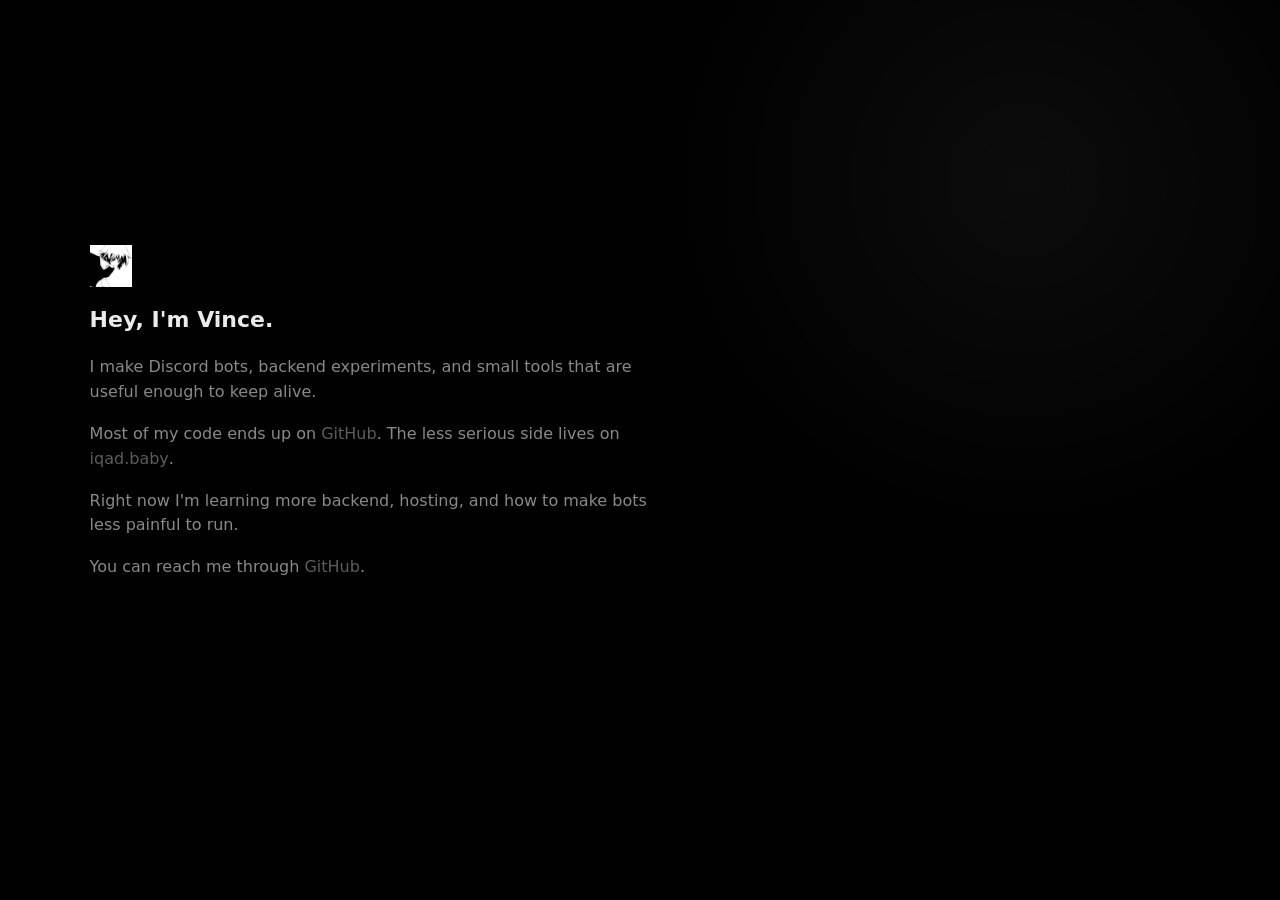
==== index.html @ 7ebabbdb "Publish iqad site" ====
<!doctype html>
<html lang="en">
<head>
  <meta charset="utf-8" />
  <meta name="viewport" content="width=device-width, initial-scale=1" />
  <title>iqad</title>
  <meta name="description" content="Discord bots, backend experiments, and small tools by Vince." />
  <meta name="theme-color" content="#050505" />
  <style>
    :root {
      color-scheme: dark;
      --bg: oklch(7% 0 0);
      --text: oklch(94% 0 0);
      --muted: oklch(63% 0 0);
      --link-rest: oklch(48% 0 0);
      --link-hover: oklch(100% 0 0);
      --ease-out: cubic-bezier(.16, 1, .3, 1);
      --ease-soft: cubic-bezier(.22, .61, .36, 1);
      --ease-glide: cubic-bezier(.4, 0, .2, 1);
    }
    * { box-sizing: border-box; }
    html {
      min-height: 100%;
      background: var(--bg);
      scrollbar-width: none;
    }
    html::-webkit-scrollbar,
    body::-webkit-scrollbar { display: none; }
    body {
      margin: 0;
      min-height: 100vh;
      overflow-x: hidden;
      scrollbar-width: none;
      background:
        radial-gradient(circle at 80% 20%, rgba(255, 255, 255, .045), transparent 28%),
        var(--bg);
      color: var(--muted);
      font: 450 16px/1.55 Inter, ui-sans-serif, system-ui, -apple-system, BlinkMacSystemFont, "Segoe UI", sans-serif;
      letter-spacing: 0;
    }

    @view-transition { navigation: auto; }
    ::view-transition-old(root),
    ::view-transition-new(root) {
      animation-duration: 320ms;
      animation-timing-function: var(--ease-out);
    }

    main {
      position: relative;
      width: min(570px, calc(100vw - 32px));
      margin-left: clamp(16px, 7vw, 112px);
      padding-top: clamp(132px, 31vh, 245px);
      padding-bottom: 80px;
      opacity: 0;
      transform: translateY(8px);
      animation: page-in 900ms var(--ease-out) forwards;
    }

    .mark {
      display: block;
      width: 42px;
      height: 42px;
      margin-bottom: 20px;
      opacity: 0;
      transform: translateY(7px) scale(.96);
      animation: mark-in 820ms var(--ease-out) 100ms both;
      image-rendering: -webkit-optimize-contrast;
    }

    h1 {
      margin: 0 0 22px;
      color: var(--text);
      font-size: 22px;
      line-height: 1.2;
      font-weight: 720;
      letter-spacing: 0;
    }
    h1 .word {
      display: inline-block;
      opacity: 0;
      transform: translateY(.35em);
      animation: word-in 720ms var(--ease-out) both;
      animation-delay: calc(200ms + var(--i, 0) * 70ms);
    }

    p {
      margin: 0 0 17px;
      opacity: 0;
      transform: translateY(7px);
      animation: item-in 760ms var(--ease-out) both;
    }
    p:nth-of-type(1) { animation-delay: 380ms; }
    p:nth-of-type(2) { animation-delay: 460ms; }
    p:nth-of-type(3) { animation-delay: 540ms; }
    p:nth-of-type(4) { animation-delay: 620ms; }

    a {
      color: var(--link-rest);
      text-decoration: none;
      font-variation-settings: "wght" 500;
      transition:
        color 480ms var(--ease-glide),
        font-variation-settings 480ms var(--ease-glide);
    }
    a:hover {
      color: var(--link-hover);
      font-variation-settings: "wght" 560;
      transition:
        color 360ms var(--ease-glide),
        font-variation-settings 360ms var(--ease-glide);
    }
    a:focus-visible {
      outline: 2px solid var(--link-hover);
      outline-offset: 4px;
      border-radius: 2px;
    }

    @keyframes page-in {
      to { opacity: 1; transform: translateY(0); }
    }
    @keyframes item-in {
      to { opacity: 1; transform: translateY(0); }
    }
    @keyframes word-in {
      to { opacity: 1; transform: translateY(0); }
    }
    @keyframes mark-in {
      to { opacity: 1; transform: translateY(0) scale(1); }
    }

    @media (max-width: 560px) {
      main { padding-top: 118px; }
      body { font-size: 15.5px; }
    }

    @media (prefers-reduced-motion: reduce) {
      *,
      *::before,
      *::after {
        animation: none !important;
        transition: none !important;
      }
      main,
      h1,
      h1 .word,
      p,
      .mark {
        opacity: 1;
        transform: none;
      }
    }
  </style>
</head>
<body>
  <main>
    <img class="mark" src="assets/iqad.png" alt="iqad mark" width="42" height="42" />

    <h1>
      <span class="word" style="--i:0">Hey,</span>
      <span class="word" style="--i:1">I'm</span>
      <span class="word" style="--i:2">Vince.</span>
    </h1>

    <p>
      I make Discord bots, backend experiments, and small tools that are useful enough to keep alive.
    </p>
    <p>
      Most of my code ends up on <a href="https://github.com/osfv">GitHub</a>.
      The less serious side lives on <a href="https://iqad.baby">iqad.baby</a>.
    </p>
    <p>
      Right now I'm learning more backend, hosting, and how to make bots less painful to run.
    </p>
    <p>
      You can reach me through <a href="https://github.com/osfv">GitHub</a>.
    </p>
  </main>
</body>
</html>
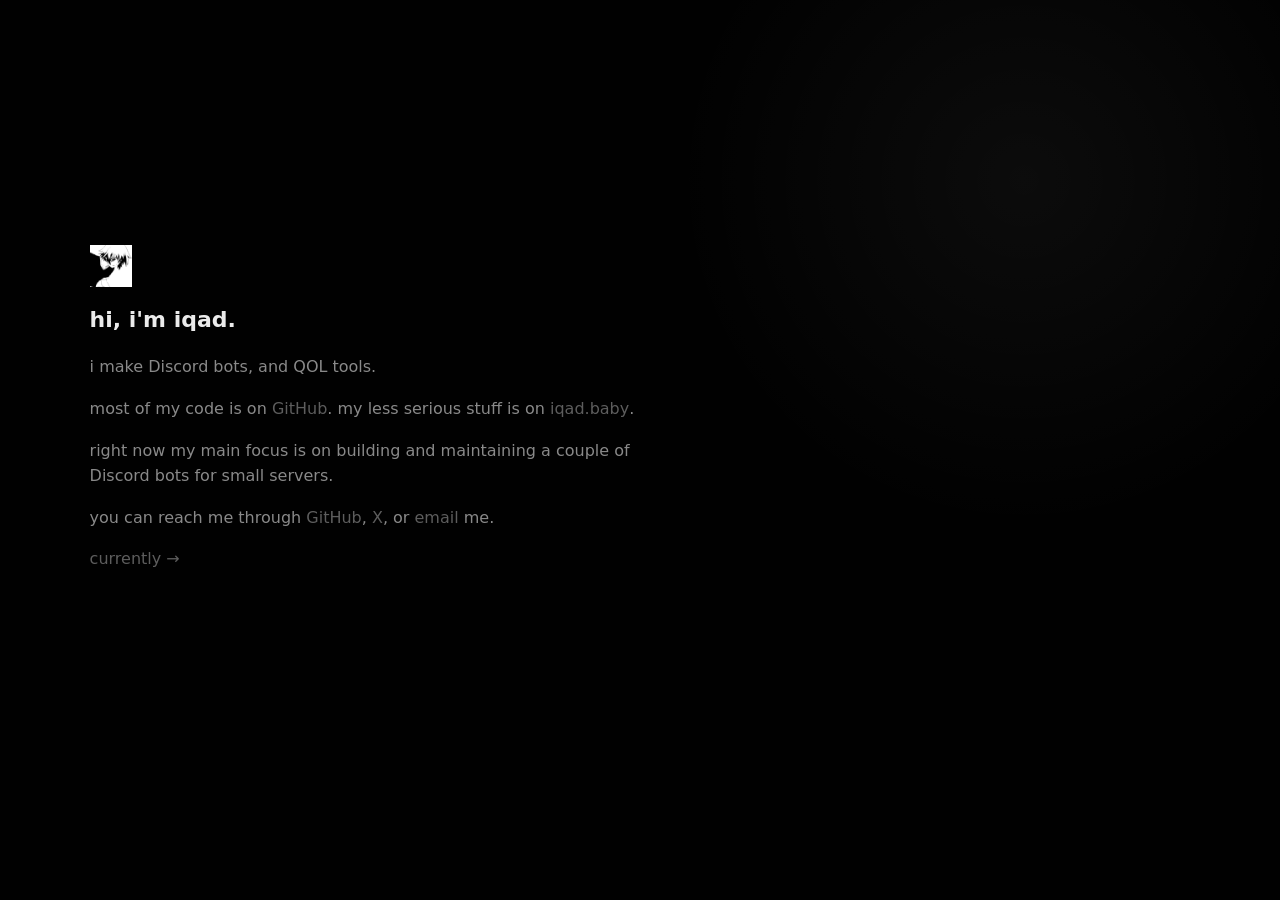
==== commit 359f8c5b: "Update site" ====
--- a/index.html
+++ b/index.html
@@ -6,6 +6,24 @@
   <title>iqad</title>
   <meta name="description" content="Discord bots, backend experiments, and small tools by Vince." />
   <meta name="theme-color" content="#050505" />
+
+  <!-- open graph for discord and other platforms -->
+  <meta property="og:type" content="website" />
+  <meta property="og:url" content="https://iqad.me" />
+  <meta property="og:title" content="iqad" />
+  <meta property="og:description" content="Find out more about me." />
+  <meta property="og:image" content="https://iqad.me/assets/iqad.png" />
+  <meta property="og:image:alt" content="iqad mark" />
+
+  <!-- X card-->
+  <meta name="twitter:card" content="summary" />
+  <meta name="twitter:title" content="iqad" />
+  <meta name="twitter:description" content="Find out more about me." />
+  <meta name="twitter:image" content="https://iqad.me/assets/iqad.png" />
+
+  <link rel="icon" type="image/png" href="/assets/iqad.png" />
+  <link rel="canonical" href="https://iqad.me" />
+
   <style>
     :root {
       color-scheme: dark;
@@ -36,8 +54,8 @@
         var(--bg);
       color: var(--muted);
       font: 450 16px/1.55 Inter, ui-sans-serif, system-ui, -apple-system, BlinkMacSystemFont, "Segoe UI", sans-serif;
-      letter-spacing: 0;
     }
+    ::selection { background: var(--text); color: var(--bg); }
 
     @view-transition { navigation: auto; }
     ::view-transition-old(root),
@@ -74,7 +92,6 @@
       font-size: 22px;
       line-height: 1.2;
       font-weight: 720;
-      letter-spacing: 0;
     }
     h1 .word {
       display: inline-block;
@@ -94,6 +111,7 @@
     p:nth-of-type(2) { animation-delay: 460ms; }
     p:nth-of-type(3) { animation-delay: 540ms; }
     p:nth-of-type(4) { animation-delay: 620ms; }
+    p:nth-of-type(5) { animation-delay: 720ms; }
 
     a {
       color: var(--link-rest);
@@ -116,18 +134,10 @@
       border-radius: 2px;
     }
 
-    @keyframes page-in {
-      to { opacity: 1; transform: translateY(0); }
-    }
-    @keyframes item-in {
-      to { opacity: 1; transform: translateY(0); }
-    }
-    @keyframes word-in {
-      to { opacity: 1; transform: translateY(0); }
-    }
-    @keyframes mark-in {
-      to { opacity: 1; transform: translateY(0) scale(1); }
-    }
+    @keyframes page-in { to { opacity: 1; transform: translateY(0); } }
+    @keyframes item-in { to { opacity: 1; transform: translateY(0); } }
+    @keyframes word-in { to { opacity: 1; transform: translateY(0); } }
+    @keyframes mark-in { to { opacity: 1; transform: translateY(0) scale(1); } }
 
     @media (max-width: 560px) {
       main { padding-top: 118px; }
@@ -135,17 +145,11 @@
     }
 
     @media (prefers-reduced-motion: reduce) {
-      *,
-      *::before,
-      *::after {
+      *, *::before, *::after {
         animation: none !important;
         transition: none !important;
       }
-      main,
-      h1,
-      h1 .word,
-      p,
-      .mark {
+      main, h1, h1 .word, p, .mark {
         opacity: 1;
         transform: none;
       }
@@ -157,23 +161,26 @@
     <img class="mark" src="assets/iqad.png" alt="iqad mark" width="42" height="42" />
 
     <h1>
-      <span class="word" style="--i:0">Hey,</span>
-      <span class="word" style="--i:1">I'm</span>
-      <span class="word" style="--i:2">Vince.</span>
+      <span class="word" style="--i:0">hi,</span>
+      <span class="word" style="--i:1">i'm</span>
+      <span class="word" style="--i:2">iqad.</span>
     </h1>
 
     <p>
-      I make Discord bots, backend experiments, and small tools that are useful enough to keep alive.
+      i make Discord bots, and QOL tools.
     </p>
     <p>
-      Most of my code ends up on <a href="https://github.com/osfv">GitHub</a>.
-      The less serious side lives on <a href="https://iqad.baby">iqad.baby</a>.
+      most of my code is on <a href="https://github.com/osfv">GitHub</a>.
+      my less serious stuff is on <a href="https://iqad.baby">iqad.baby</a>.
     </p>
     <p>
-      Right now I'm learning more backend, hosting, and how to make bots less painful to run.
+      right now my main focus is on building and maintaining a couple of Discord bots for small servers.
     </p>
     <p>
-      You can reach me through <a href="https://github.com/osfv">GitHub</a>.
+      you can reach me through <a href="https://github.com/osfv">GitHub</a>, <a href="https://x.com/oxcipity">X</a>, or <a href="mailto:hi@iqad.baby">email</a> me.
+    </p>
+    <p>
+      <a href="/now">currently →</a>
     </p>
   </main>
 </body>
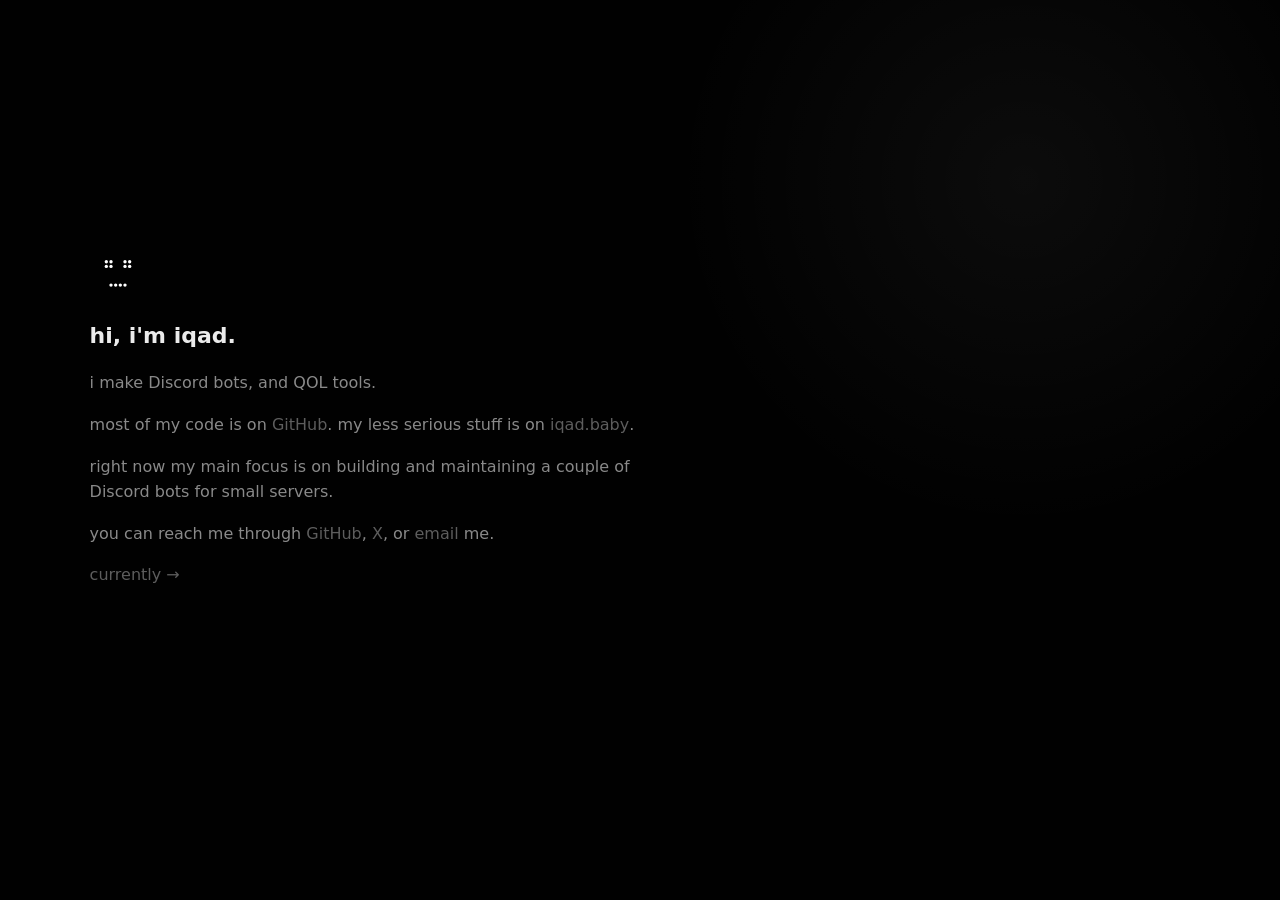
==== commit 92570dd5: "Add animated canvas dot face to index and now pages" ====
--- a/index.html
+++ b/index.html
@@ -6,7 +6,6 @@
   <title>iqad</title>
   <meta name="description" content="Discord bots, backend experiments, and small tools by Vince." />
   <meta name="theme-color" content="#050505" />
-
   <!-- open graph for discord and other platforms -->
   <meta property="og:type" content="website" />
   <meta property="og:url" content="https://iqad.me" />
@@ -14,16 +13,13 @@
   <meta property="og:description" content="Find out more about me." />
   <meta property="og:image" content="https://iqad.me/assets/iqad.png" />
   <meta property="og:image:alt" content="iqad mark" />
-
   <!-- X card-->
   <meta name="twitter:card" content="summary" />
   <meta name="twitter:title" content="iqad" />
   <meta name="twitter:description" content="Find out more about me." />
   <meta name="twitter:image" content="https://iqad.me/assets/iqad.png" />
-
   <link rel="icon" type="image/png" href="/assets/iqad.png" />
   <link rel="canonical" href="https://iqad.me" />
-
   <style>
     :root {
       color-scheme: dark;
@@ -56,14 +52,12 @@
       font: 450 16px/1.55 Inter, ui-sans-serif, system-ui, -apple-system, BlinkMacSystemFont, "Segoe UI", sans-serif;
     }
     ::selection { background: var(--text); color: var(--bg); }
-
     @view-transition { navigation: auto; }
     ::view-transition-old(root),
     ::view-transition-new(root) {
       animation-duration: 320ms;
       animation-timing-function: var(--ease-out);
     }
-
     main {
       position: relative;
       width: min(570px, calc(100vw - 32px));
@@ -74,18 +68,17 @@
       transform: translateY(8px);
       animation: page-in 900ms var(--ease-out) forwards;
     }
-
     .mark {
-      display: block;
-      width: 42px;
-      height: 42px;
-      margin-bottom: 20px;
-      opacity: 0;
-      transform: translateY(7px) scale(.96);
-      animation: mark-in 820ms var(--ease-out) 100ms both;
-      image-rendering: -webkit-optimize-contrast;
-    }
-
+    display: block;
+    width: 56px;
+    height: 56px;
+    margin-bottom: 22px;
+    opacity: 0;
+    transform: translateY(7px) scale(.96);
+    animation: mark-in 820ms var(--ease-out) 100ms both;
+    cursor: pointer;
+    touch-action: manipulation;
+    }
     h1 {
       margin: 0 0 22px;
       color: var(--text);
@@ -100,7 +93,6 @@
       animation: word-in 720ms var(--ease-out) both;
       animation-delay: calc(200ms + var(--i, 0) * 70ms);
     }
-
     p {
       margin: 0 0 17px;
       opacity: 0;
@@ -112,7 +104,6 @@
     p:nth-of-type(3) { animation-delay: 540ms; }
     p:nth-of-type(4) { animation-delay: 620ms; }
     p:nth-of-type(5) { animation-delay: 720ms; }
-
     a {
       color: var(--link-rest);
       text-decoration: none;
@@ -133,17 +124,14 @@
       outline-offset: 4px;
       border-radius: 2px;
     }
-
     @keyframes page-in { to { opacity: 1; transform: translateY(0); } }
     @keyframes item-in { to { opacity: 1; transform: translateY(0); } }
     @keyframes word-in { to { opacity: 1; transform: translateY(0); } }
     @keyframes mark-in { to { opacity: 1; transform: translateY(0) scale(1); } }
-
     @media (max-width: 560px) {
       main { padding-top: 118px; }
       body { font-size: 15.5px; }
     }
-
     @media (prefers-reduced-motion: reduce) {
       *, *::before, *::after {
         animation: none !important;
@@ -158,14 +146,12 @@
 </head>
 <body>
   <main>
-    <img class="mark" src="assets/iqad.png" alt="iqad mark" width="42" height="42" />
-
+    <canvas class="mark" width="42" height="42" role="img" aria-label="iqad — animated dot face"></canvas>
     <h1>
       <span class="word" style="--i:0">hi,</span>
       <span class="word" style="--i:1">i'm</span>
       <span class="word" style="--i:2">iqad.</span>
     </h1>
-
     <p>
       i make Discord bots, and QOL tools.
     </p>
@@ -183,5 +169,113 @@
       <a href="/now">currently →</a>
     </p>
   </main>
+
+  <script>
+  (() => {
+    const canvas = document.querySelector('canvas.mark');
+    if (!canvas) return;
+    const ctx = canvas.getContext('2d');
+
+    const GRID = 12;          // dots per side
+    const SIZE = 56;          // css px — bump this (+ .mark width/height) for a bigger face
+    const reduce = matchMedia('(prefers-reduced-motion: reduce)').matches;
+
+    // crisp on retina
+    const dpr = Math.max(1, Math.min(3, window.devicePixelRatio || 1));
+    canvas.width = SIZE * dpr;
+    canvas.height = SIZE * dpr;
+    canvas.style.width = SIZE + 'px';
+    canvas.style.height = SIZE + 'px';
+    ctx.scale(dpr, dpr);
+
+    const cell = SIZE / GRID;
+    const radius = cell * 0.36;
+
+    // feature dots [col, row] — face sits cols 3–8, rows 3–9
+    const L_OPEN  = [[3,3],[4,3],[3,4],[4,4]];
+    const R_OPEN  = [[7,3],[8,3],[7,4],[8,4]];
+    const L_SHUT  = [[3,4],[4,4]];
+    const R_SHUT  = [[7,4],[8,4]];
+    const M_FLAT  = [[4,8],[5,8],[6,8],[7,8]];
+    const M_SMILE = [[3,7],[4,8],[5,9],[6,9],[7,8],[8,7]];
+
+    const faces = {
+      neutral: [...L_OPEN, ...R_OPEN, ...M_FLAT],
+      smile:   [...L_OPEN, ...R_OPEN, ...M_SMILE],
+      wink:    [...L_OPEN, ...R_SHUT, ...M_SMILE],
+      blink:   [...L_SHUT, ...R_SHUT, ...M_FLAT],
+    };
+
+    const target = new Float32Array(GRID * GRID);
+    const cur = new Float32Array(GRID * GRID);
+    const at = (c, r) => r * GRID + c;
+
+    function setFace(name) {
+      target.fill(0);
+      for (const [c, r] of faces[name]) target[at(c, r)] = 1;
+    }
+
+    function draw() {
+      ctx.clearRect(0, 0, SIZE, SIZE);
+      const bob = reduce ? 0 : Math.sin(performance.now() / 1000 * 1.4) * 0.4;
+      for (let r = 0; r < GRID; r++) {
+        for (let c = 0; c < GRID; c++) {
+          const v = cur[at(c, r)];
+          if (v < 0.012) continue;            // only lit (white) dots show
+          const rad = radius * (0.5 + 0.5 * v); // scale-in for smoothness
+          ctx.beginPath();
+          ctx.fillStyle = 'rgba(255,255,255,' + v + ')';
+          ctx.arc(c * cell + cell / 2, r * cell + cell / 2 + bob, rad, 0, Math.PI * 2);
+          ctx.fill();
+        }
+      }
+    }
+
+    setFace('neutral');
+
+    if (reduce) {
+      cur.set(target);
+      draw();
+      return;
+    }
+
+    function tick() {
+      for (let i = 0; i < cur.length; i++) {
+        cur[i] += (target[i] - cur[i]) * 0.2; // smooth morph
+      }
+      draw();
+      requestAnimationFrame(tick);
+    }
+    tick();
+
+    // idle expression scheduler
+    let hovering = false;
+    function schedule() {
+      if (!hovering) {
+        const roll = Math.random();
+        if (roll < 0.5) {            // blink
+          setFace('blink');
+          setTimeout(() => { if (!hovering) setFace('neutral'); }, 120);
+        } else if (roll < 0.74) {    // quick smile
+          setFace('smile');
+          setTimeout(() => { if (!hovering) setFace('neutral'); }, 900);
+        } else if (roll < 0.88) {    // wink
+          setFace('wink');
+          setTimeout(() => { if (!hovering) setFace('neutral'); }, 520);
+        }
+      }
+      setTimeout(schedule, 1500 + Math.random() * 2800);
+    }
+    setTimeout(schedule, 1600);
+
+    // interactions
+    canvas.addEventListener('pointerenter', () => { hovering = true; setFace('smile'); });
+    canvas.addEventListener('pointerleave', () => { hovering = false; setFace('neutral'); });
+    canvas.addEventListener('pointerdown', () => {
+      setFace('wink');
+      setTimeout(() => setFace(hovering ? 'smile' : 'neutral'), 480);
+    });
+  })();
+</script>
 </body>
 </html>
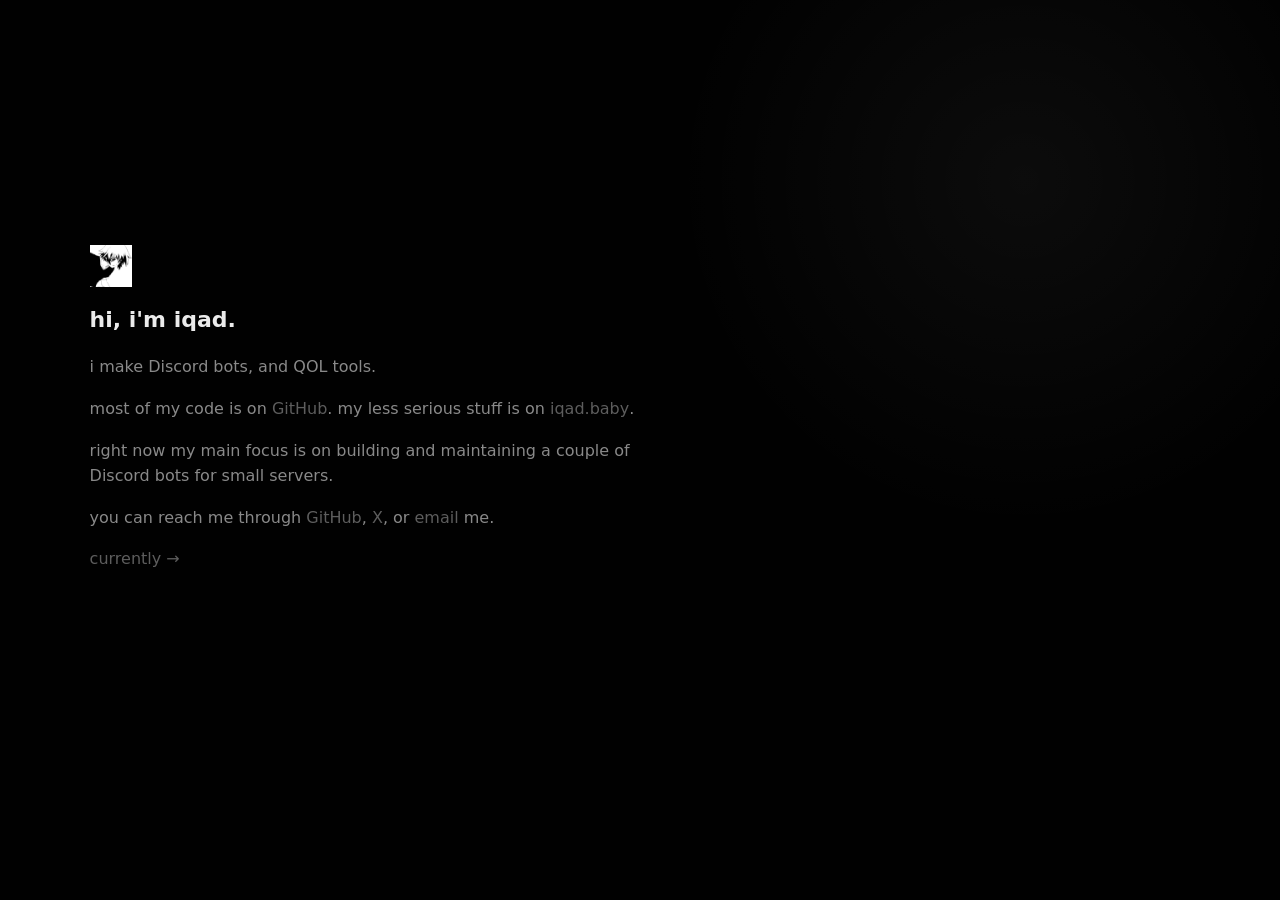
==== commit a78a17b3: "Refactor index and now pages for visual cleanup" ====
--- a/index.html
+++ b/index.html
@@ -68,17 +68,18 @@
       transform: translateY(8px);
       animation: page-in 900ms var(--ease-out) forwards;
     }
+
     .mark {
-    display: block;
-    width: 56px;
-    height: 56px;
-    margin-bottom: 22px;
-    opacity: 0;
-    transform: translateY(7px) scale(.96);
-    animation: mark-in 820ms var(--ease-out) 100ms both;
-    cursor: pointer;
-    touch-action: manipulation;
+      display: block;
+      width: 42px;
+      height: 42px;
+      margin-bottom: 20px;
+      opacity: 0;
+      transform: translateY(7px) scale(.96);
+      animation: mark-in 820ms var(--ease-out) 100ms both;
+      image-rendering: -webkit-optimize-contrast;
     }
+
     h1 {
       margin: 0 0 22px;
       color: var(--text);
@@ -146,12 +147,14 @@
 </head>
 <body>
   <main>
-    <canvas class="mark" width="42" height="42" role="img" aria-label="iqad — animated dot face"></canvas>
+    <img class="mark" src="assets/iqad.png" alt="iqad mark" width="42" height="42" />
+
     <h1>
       <span class="word" style="--i:0">hi,</span>
       <span class="word" style="--i:1">i'm</span>
       <span class="word" style="--i:2">iqad.</span>
     </h1>
+
     <p>
       i make Discord bots, and QOL tools.
     </p>
@@ -169,113 +172,5 @@
       <a href="/now">currently →</a>
     </p>
   </main>
-
-  <script>
-  (() => {
-    const canvas = document.querySelector('canvas.mark');
-    if (!canvas) return;
-    const ctx = canvas.getContext('2d');
-
-    const GRID = 12;          // dots per side
-    const SIZE = 56;          // css px — bump this (+ .mark width/height) for a bigger face
-    const reduce = matchMedia('(prefers-reduced-motion: reduce)').matches;
-
-    // crisp on retina
-    const dpr = Math.max(1, Math.min(3, window.devicePixelRatio || 1));
-    canvas.width = SIZE * dpr;
-    canvas.height = SIZE * dpr;
-    canvas.style.width = SIZE + 'px';
-    canvas.style.height = SIZE + 'px';
-    ctx.scale(dpr, dpr);
-
-    const cell = SIZE / GRID;
-    const radius = cell * 0.36;
-
-    // feature dots [col, row] — face sits cols 3–8, rows 3–9
-    const L_OPEN  = [[3,3],[4,3],[3,4],[4,4]];
-    const R_OPEN  = [[7,3],[8,3],[7,4],[8,4]];
-    const L_SHUT  = [[3,4],[4,4]];
-    const R_SHUT  = [[7,4],[8,4]];
-    const M_FLAT  = [[4,8],[5,8],[6,8],[7,8]];
-    const M_SMILE = [[3,7],[4,8],[5,9],[6,9],[7,8],[8,7]];
-
-    const faces = {
-      neutral: [...L_OPEN, ...R_OPEN, ...M_FLAT],
-      smile:   [...L_OPEN, ...R_OPEN, ...M_SMILE],
-      wink:    [...L_OPEN, ...R_SHUT, ...M_SMILE],
-      blink:   [...L_SHUT, ...R_SHUT, ...M_FLAT],
-    };
-
-    const target = new Float32Array(GRID * GRID);
-    const cur = new Float32Array(GRID * GRID);
-    const at = (c, r) => r * GRID + c;
-
-    function setFace(name) {
-      target.fill(0);
-      for (const [c, r] of faces[name]) target[at(c, r)] = 1;
-    }
-
-    function draw() {
-      ctx.clearRect(0, 0, SIZE, SIZE);
-      const bob = reduce ? 0 : Math.sin(performance.now() / 1000 * 1.4) * 0.4;
-      for (let r = 0; r < GRID; r++) {
-        for (let c = 0; c < GRID; c++) {
-          const v = cur[at(c, r)];
-          if (v < 0.012) continue;            // only lit (white) dots show
-          const rad = radius * (0.5 + 0.5 * v); // scale-in for smoothness
-          ctx.beginPath();
-          ctx.fillStyle = 'rgba(255,255,255,' + v + ')';
-          ctx.arc(c * cell + cell / 2, r * cell + cell / 2 + bob, rad, 0, Math.PI * 2);
-          ctx.fill();
-        }
-      }
-    }
-
-    setFace('neutral');
-
-    if (reduce) {
-      cur.set(target);
-      draw();
-      return;
-    }
-
-    function tick() {
-      for (let i = 0; i < cur.length; i++) {
-        cur[i] += (target[i] - cur[i]) * 0.2; // smooth morph
-      }
-      draw();
-      requestAnimationFrame(tick);
-    }
-    tick();
-
-    // idle expression scheduler
-    let hovering = false;
-    function schedule() {
-      if (!hovering) {
-        const roll = Math.random();
-        if (roll < 0.5) {            // blink
-          setFace('blink');
-          setTimeout(() => { if (!hovering) setFace('neutral'); }, 120);
-        } else if (roll < 0.74) {    // quick smile
-          setFace('smile');
-          setTimeout(() => { if (!hovering) setFace('neutral'); }, 900);
-        } else if (roll < 0.88) {    // wink
-          setFace('wink');
-          setTimeout(() => { if (!hovering) setFace('neutral'); }, 520);
-        }
-      }
-      setTimeout(schedule, 1500 + Math.random() * 2800);
-    }
-    setTimeout(schedule, 1600);
-
-    // interactions
-    canvas.addEventListener('pointerenter', () => { hovering = true; setFace('smile'); });
-    canvas.addEventListener('pointerleave', () => { hovering = false; setFace('neutral'); });
-    canvas.addEventListener('pointerdown', () => {
-      setFace('wink');
-      setTimeout(() => setFace(hovering ? 'smile' : 'neutral'), 480);
-    });
-  })();
-</script>
 </body>
 </html>
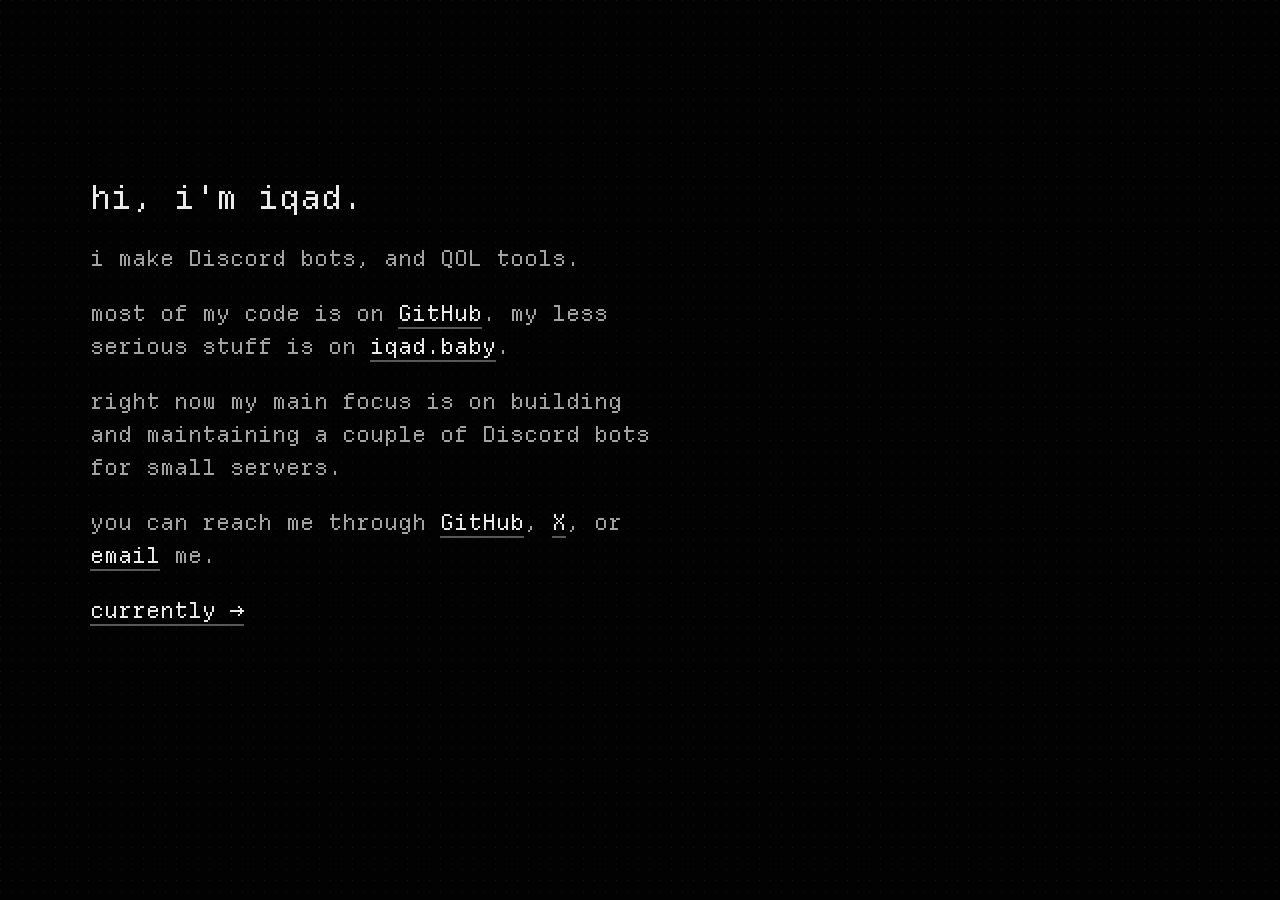
==== commit 0fcf8369: "Ship the pixel site and drop the mascot head. Type-first layout with Departure Mono, a 404, Saturn o" ====
--- a/index.html
+++ b/index.html
@@ -5,156 +5,31 @@
   <meta name="viewport" content="width=device-width, initial-scale=1" />
   <title>iqad</title>
   <meta name="description" content="Discord bots, backend experiments, and small tools by Vince." />
-  <meta name="theme-color" content="#050505" />
-  <!-- open graph for discord and other platforms -->
+  <meta name="theme-color" content="#141414" />
   <meta property="og:type" content="website" />
   <meta property="og:url" content="https://iqad.me" />
   <meta property="og:title" content="iqad" />
   <meta property="og:description" content="Find out more about me." />
   <meta property="og:image" content="https://iqad.me/assets/iqad.png" />
   <meta property="og:image:alt" content="iqad mark" />
-  <!-- X card-->
   <meta name="twitter:card" content="summary" />
   <meta name="twitter:title" content="iqad" />
   <meta name="twitter:description" content="Find out more about me." />
   <meta name="twitter:image" content="https://iqad.me/assets/iqad.png" />
   <link rel="icon" type="image/png" href="/assets/iqad.png" />
   <link rel="canonical" href="https://iqad.me" />
-  <style>
-    :root {
-      color-scheme: dark;
-      --bg: oklch(7% 0 0);
-      --text: oklch(94% 0 0);
-      --muted: oklch(63% 0 0);
-      --link-rest: oklch(48% 0 0);
-      --link-hover: oklch(100% 0 0);
-      --ease-out: cubic-bezier(.16, 1, .3, 1);
-      --ease-soft: cubic-bezier(.22, .61, .36, 1);
-      --ease-glide: cubic-bezier(.4, 0, .2, 1);
-    }
-    * { box-sizing: border-box; }
-    html {
-      min-height: 100%;
-      background: var(--bg);
-      scrollbar-width: none;
-    }
-    html::-webkit-scrollbar,
-    body::-webkit-scrollbar { display: none; }
-    body {
-      margin: 0;
-      min-height: 100vh;
-      overflow-x: hidden;
-      scrollbar-width: none;
-      background:
-        radial-gradient(circle at 80% 20%, rgba(255, 255, 255, .045), transparent 28%),
-        var(--bg);
-      color: var(--muted);
-      font: 450 16px/1.55 Inter, ui-sans-serif, system-ui, -apple-system, BlinkMacSystemFont, "Segoe UI", sans-serif;
-    }
-    ::selection { background: var(--text); color: var(--bg); }
-    @view-transition { navigation: auto; }
-    ::view-transition-old(root),
-    ::view-transition-new(root) {
-      animation-duration: 320ms;
-      animation-timing-function: var(--ease-out);
-    }
-    main {
-      position: relative;
-      width: min(570px, calc(100vw - 32px));
-      margin-left: clamp(16px, 7vw, 112px);
-      padding-top: clamp(132px, 31vh, 245px);
-      padding-bottom: 80px;
-      opacity: 0;
-      transform: translateY(8px);
-      animation: page-in 900ms var(--ease-out) forwards;
-    }
-
-    .mark {
-      display: block;
-      width: 42px;
-      height: 42px;
-      margin-bottom: 20px;
-      opacity: 0;
-      transform: translateY(7px) scale(.96);
-      animation: mark-in 820ms var(--ease-out) 100ms both;
-      image-rendering: -webkit-optimize-contrast;
-    }
-
-    h1 {
-      margin: 0 0 22px;
-      color: var(--text);
-      font-size: 22px;
-      line-height: 1.2;
-      font-weight: 720;
-    }
-    h1 .word {
-      display: inline-block;
-      opacity: 0;
-      transform: translateY(.35em);
-      animation: word-in 720ms var(--ease-out) both;
-      animation-delay: calc(200ms + var(--i, 0) * 70ms);
-    }
-    p {
-      margin: 0 0 17px;
-      opacity: 0;
-      transform: translateY(7px);
-      animation: item-in 760ms var(--ease-out) both;
-    }
-    p:nth-of-type(1) { animation-delay: 380ms; }
-    p:nth-of-type(2) { animation-delay: 460ms; }
-    p:nth-of-type(3) { animation-delay: 540ms; }
-    p:nth-of-type(4) { animation-delay: 620ms; }
-    p:nth-of-type(5) { animation-delay: 720ms; }
-    a {
-      color: var(--link-rest);
-      text-decoration: none;
-      font-variation-settings: "wght" 500;
-      transition:
-        color 480ms var(--ease-glide),
-        font-variation-settings 480ms var(--ease-glide);
-    }
-    a:hover {
-      color: var(--link-hover);
-      font-variation-settings: "wght" 560;
-      transition:
-        color 360ms var(--ease-glide),
-        font-variation-settings 360ms var(--ease-glide);
-    }
-    a:focus-visible {
-      outline: 2px solid var(--link-hover);
-      outline-offset: 4px;
-      border-radius: 2px;
-    }
-    @keyframes page-in { to { opacity: 1; transform: translateY(0); } }
-    @keyframes item-in { to { opacity: 1; transform: translateY(0); } }
-    @keyframes word-in { to { opacity: 1; transform: translateY(0); } }
-    @keyframes mark-in { to { opacity: 1; transform: translateY(0) scale(1); } }
-    @media (max-width: 560px) {
-      main { padding-top: 118px; }
-      body { font-size: 15.5px; }
-    }
-    @media (prefers-reduced-motion: reduce) {
-      *, *::before, *::after {
-        animation: none !important;
-        transition: none !important;
-      }
-      main, h1, h1 .word, p, .mark {
-        opacity: 1;
-        transform: none;
-      }
-    }
-  </style>
+  <link rel="preload" href="assets/fonts/DepartureMono-Regular.woff2" as="font" type="font/woff2" crossorigin />
+  <link rel="stylesheet" href="site.css?v=10" />
+  <style>html:not(.is-ready) main{visibility:hidden}</style>
+  <noscript><style>html:not(.is-ready) main{visibility:visible}.mark,h1,h1 .word,p,.stamp,.albums,.albums li{opacity:1!important;animation:none!important}</style></noscript>
 </head>
-<body>
+<body class="home">
   <main>
-    <img class="mark" src="assets/iqad.png" alt="iqad mark" width="42" height="42" />
-
     <h1>
       <span class="word" style="--i:0">hi,</span>
       <span class="word" style="--i:1">i'm</span>
       <span class="word" style="--i:2">iqad.</span>
     </h1>
-
     <p>
       i make Discord bots, and QOL tools.
     </p>
@@ -172,5 +47,16 @@
       <a href="/now">currently →</a>
     </p>
   </main>
+
+  <script>
+    (() => {
+      const go = () => document.documentElement.classList.add('is-ready');
+      const fail = setTimeout(go, 1600);
+      const ready = (document.fonts && document.fonts.ready)
+        ? document.fonts.ready
+        : Promise.resolve();
+      ready.then(() => { clearTimeout(fail); go(); }).catch(go);
+    })();
+  </script>
 </body>
-</html>+</html>
--- a/site.css
+++ b/site.css
@@ -0,0 +1,278 @@
+@font-face {
+  font-family: "Departure Mono";
+  src: url("assets/fonts/DepartureMono-Regular.woff2") format("woff2");
+  font-weight: 400;
+  font-style: normal;
+  font-display: block;
+}
+
+:root {
+  color-scheme: dark;
+  --bg: oklch(8% 0 0);
+  --text: oklch(94% 0 0);
+  --muted: oklch(72% 0 0);
+  --dim: oklch(46% 0 0);
+  --line: oklch(22% 0 0);
+}
+
+* { box-sizing: border-box; }
+
+html {
+  min-height: 100%;
+  background: var(--bg);
+  scrollbar-width: none;
+}
+
+html::-webkit-scrollbar,
+body::-webkit-scrollbar { display: none; }
+
+body {
+  margin: 0;
+  min-height: 100dvh;
+  overflow-x: hidden;
+  scrollbar-width: none;
+  background: var(--bg);
+  color: var(--muted);
+  font: 400 22px/1.5 "Departure Mono", ui-monospace, monospace;
+  -webkit-font-smoothing: none;
+  font-smooth: never;
+  font-synthesis: none;
+}
+
+body::before {
+  content: "";
+  position: fixed;
+  inset: 0;
+  z-index: 2;
+  pointer-events: none;
+  opacity: .08;
+  background-image: url("data:image/svg+xml,%3Csvg xmlns='http://www.w3.org/2000/svg' width='11' height='11'%3E%3Crect width='1' height='1' fill='%23fff'/%3E%3C/svg%3E");
+}
+
+::selection { background: var(--text); color: var(--bg); }
+
+html:not(.is-ready) main {
+  visibility: hidden;
+}
+
+@view-transition { navigation: auto; }
+::view-transition-old(root),
+::view-transition-new(root) {
+  animation-duration: 220ms;
+  animation-timing-function: steps(4);
+}
+
+main {
+  position: relative;
+  z-index: 1;
+  width: min(572px, calc(100vw - 32px));
+  margin-left: clamp(22px, 7vw, 110px);
+  padding-top: clamp(88px, 22vh, 176px);
+  padding-bottom: 88px;
+}
+
+.mark {
+  display: block;
+  width: 72px;
+  height: 72px;
+  margin-bottom: 22px;
+  image-rendering: pixelated;
+  cursor: pointer;
+  touch-action: manipulation;
+  opacity: 0;
+}
+
+html.is-ready .mark {
+  opacity: 1;
+  animation: snap-in 280ms steps(3, end) 40ms both;
+}
+
+.saturn {
+  display: inline-block;
+  vertical-align: middle;
+  width: 48px;
+  height: 48px;
+  margin: 0 0 0 8px;
+  cursor: pointer;
+  image-rendering: pixelated;
+}
+
+h1 {
+  margin: 0 0 22px;
+  color: var(--text);
+  font-size: 33px;
+  line-height: 1.333;
+  font-weight: 400;
+}
+
+body:not(.home) h1 {
+  margin-bottom: 11px;
+  opacity: 0;
+}
+
+html.is-ready body:not(.home) h1 {
+  opacity: 1;
+  animation: snap-in 360ms steps(3, end) var(--delay, 0ms) both;
+}
+
+h1 .word {
+  display: inline-block;
+  opacity: 0;
+}
+
+html.is-ready h1 .word {
+  opacity: 1;
+  animation: snap-in 320ms steps(3, end) calc(40ms + var(--i, 0) * 80ms) both;
+}
+
+.stamp {
+  margin: 0 0 22px;
+  color: var(--dim);
+  opacity: 0;
+}
+
+html.is-ready .stamp {
+  opacity: 1;
+  animation: snap-in 360ms steps(3, end) var(--delay, 0ms) both;
+}
+
+p {
+  margin: 0 0 22px;
+  opacity: 0;
+}
+
+html.is-ready p:not(.section-label) {
+  opacity: 1;
+  animation: snap-in 360ms steps(3, end) var(--delay, 0ms) both;
+}
+
+html.is-ready body.home p:nth-of-type(1) { animation-delay: 280ms; }
+html.is-ready body.home p:nth-of-type(2) { animation-delay: 360ms; }
+html.is-ready body.home p:nth-of-type(3) { animation-delay: 440ms; }
+html.is-ready body.home p:nth-of-type(4) { animation-delay: 520ms; }
+html.is-ready body.home p:nth-of-type(5) { animation-delay: 600ms; }
+
+a {
+  color: var(--text);
+  text-decoration: none;
+  box-shadow: 0 2px 0 var(--dim);
+}
+
+a:hover,
+a.song:hover {
+  color: var(--bg);
+  background: var(--text);
+  box-shadow: 0 2px 0 var(--text);
+}
+
+a:focus-visible {
+  outline: 2px solid var(--text);
+  outline-offset: 4px;
+}
+
+.section-label {
+  margin: 11px 0 22px;
+  color: var(--dim);
+  letter-spacing: .12em;
+  text-transform: uppercase;
+  opacity: 0;
+}
+
+html.is-tracks .section-label {
+  opacity: 1;
+  animation: snap-in 360ms steps(3, end) 0ms both;
+}
+
+.albums {
+  list-style: none;
+  padding: 0;
+  margin: 0 0 22px;
+  display: flex;
+  flex-direction: column;
+  border-top: 2px solid var(--line);
+  opacity: 0;
+}
+
+html.is-tracks .albums {
+  opacity: 1;
+  animation: snap-in 360ms steps(3, end) 40ms both;
+}
+
+.albums li {
+  display: grid;
+  grid-template-columns: 33px 66px 1fr;
+  align-items: center;
+  gap: 22px;
+  padding: 22px 0;
+  border-bottom: 2px solid var(--line);
+  opacity: 0;
+}
+
+html.is-tracks .albums li {
+  opacity: 1;
+  animation: snap-in 360ms steps(3, end) var(--delay, 0ms) both;
+}
+
+.idx { color: var(--dim); }
+
+.albums li:hover .idx { color: var(--text); }
+
+.cover {
+  display: block;
+  width: 66px;
+  height: 66px;
+  border-radius: 0;
+  object-fit: cover;
+  background: var(--line);
+  border: 2px solid var(--line);
+  image-rendering: pixelated;
+  image-rendering: crisp-edges;
+  filter: grayscale(1) contrast(1.15) brightness(.82);
+  transition: filter 220ms steps(3), border-color 220ms steps(3);
+}
+
+.albums li:hover .cover {
+  filter: none;
+  border-color: var(--text);
+}
+
+.meta {
+  display: flex;
+  flex-direction: column;
+  min-width: 0;
+}
+
+.track {
+  color: var(--text);
+  overflow: hidden;
+  text-overflow: ellipsis;
+  white-space: nowrap;
+}
+
+.artist { color: var(--dim); }
+
+a.song { color: var(--text); }
+
+@keyframes snap-in {
+  from { opacity: 0; }
+  to { opacity: 1; }
+}
+
+@media (max-width: 560px) {
+  main { padding-top: 72px; margin-left: 16px; }
+  body { font-size: 22px; }
+}
+
+@media (prefers-reduced-motion: reduce) {
+  html.is-ready .mark,
+  html.is-ready h1,
+  html.is-ready h1 .word,
+  html.is-ready p,
+  html.is-ready .stamp,
+  html.is-tracks .section-label,
+  html.is-tracks .albums,
+  html.is-tracks .albums li {
+    animation: none !important;
+    opacity: 1;
+  }
+}
